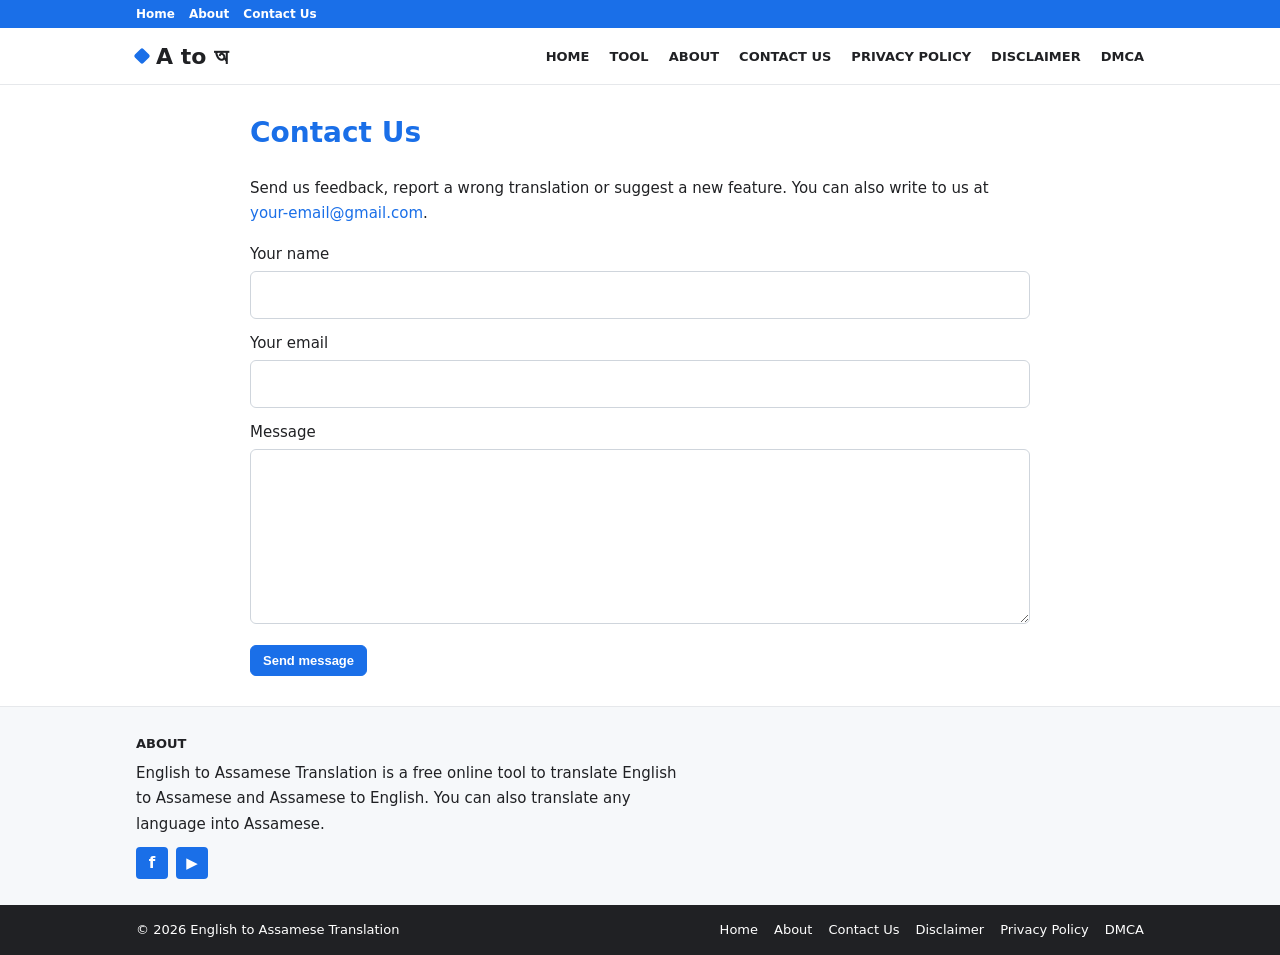
==== contact.html @ fa43d22e "Rename contact[1].html to contact.html" ====
<!DOCTYPE html>
<html lang="en"><head><meta charset="UTF-8"><meta name="viewport" content="width=device-width,initial-scale=1">
<title>Contact Us - English to Assamese Translation</title><meta name="description" content="Contact English to Assamese Translation for feedback, suggestions or copyright questions."><link rel="canonical" href="https://assam-career.github.io/english-to-assamese/contact.html">
<link rel="icon" href="favicon.svg" type="image/svg+xml"><link rel="stylesheet" href="style.css">
<meta property="og:site_name" content="English to Assamese Translation"><meta property="og:type" content="website"><meta property="og:title" content="Contact Us - English to Assamese Translation"><meta property="og:description" content="Contact English to Assamese Translation for feedback, suggestions or copyright questions."><meta property="og:url" content="https://assam-career.github.io/english-to-assamese/contact.html">
</head><body id="top">
<div class="top"><div class="w"><a href="./">Home</a><a href="about.html">About</a><a href="contact.html">Contact Us</a></div></div>
<header><div class="w hd"><a class="lg" href="./">A to অ</a><input type="checkbox" id="mn"><label class="bg" for="mn" aria-label="Menu">&#9776;</label><nav><a href="index.html#top">Home</a><a href="index.html#tool">Tool</a><a href="about.html">About</a><a href="contact.html">Contact Us</a><a href="privacy-policy.html">Privacy Policy</a><a href="disclaimer.html">Disclaimer</a><a href="dmca.html">DMCA</a></nav></div></header>
<main class="w"><div class="pg"><h1>Contact Us</h1><p>Send us feedback, report a wrong translation or suggest a new feature. You can also write to us at <a href="mailto:your-email@gmail.com">your-email@gmail.com</a>.</p><form id="cf"><label>Your name<input id="n" required></label><label>Your email<input id="e" type="email" required></label><label>Message<textarea id="m" rows="6" required></textarea></label><button class="bt go" type="submit">Send message</button></form><script>document.getElementById("cf").onsubmit=function(x){x.preventDefault();var g=function(i){return document.getElementById(i).value};location.href="mailto:your-email@gmail.com?subject="+encodeURIComponent("Message from "+g("n"))+"&body="+encodeURIComponent(g("m")+"\n\n"+g("n")+" ("+g("e")+")")}</script></div></main>
<footer><div class="ft"><div class="w"><h4>About</h4><p>English to Assamese Translation is a free online tool to translate English to Assamese and Assamese to English. You can also translate any language into Assamese.</p>
<div class="so"><a href="#" aria-label="Facebook">f</a><a href="#" aria-label="YouTube">&#9654;</a></div></div></div>
<div class="fb"><div class="w"><span>&copy; 2026 English to Assamese Translation</span><span><a href="./">Home</a><a href="about.html">About</a><a href="contact.html">Contact Us</a><a href="disclaimer.html">Disclaimer</a><a href="privacy-policy.html">Privacy Policy</a><a href="dmca.html">DMCA</a></span></div></div></footer>
</body></html>
---- style.css ----
*{box-sizing:border-box}body{margin:0;font:15px/1.7 system-ui,-apple-system,"Segoe UI",Roboto,Arial,sans-serif;color:#202124;background:#fff}
a{color:#1a6fe8;text-decoration:none}a:hover{text-decoration:underline}
.w{max-width:1040px;margin:0 auto;padding:0 16px}
.top{background:#1a6fe8;font-size:12px}.top a{color:#fff;display:inline-block;padding:4px 14px 4px 0;font-weight:600}
header{background:#fff;border-bottom:1px solid #e6e8eb;position:sticky;top:0;z-index:20}
.hd{display:flex;align-items:center;justify-content:space-between;min-height:56px}
.lg{font-weight:800;font-size:22px;color:#202124;display:flex;align-items:center;gap:8px}.lg:hover{text-decoration:none}
.lg:before{content:"";width:12px;height:12px;background:#1a6fe8;transform:rotate(45deg);border-radius:2px}
nav a{color:#202124;font-weight:600;font-size:13px;text-transform:uppercase;margin-left:20px}nav a:hover{color:#1a6fe8;text-decoration:none}
#mn,.bg{display:none}.bg{font-size:28px;cursor:pointer;line-height:1}
.hero{text-align:center;padding:26px 0 6px}.hero h1{color:#1a6fe8;font-size:30px;line-height:1.25;margin:0}
.hero p{font-weight:600;margin:8px 0}.hero h2{color:#1a6fe8;font-size:34px;margin:4px 0}.hr{width:80px;height:2px;background:#202124;margin:10px auto}
.tool{border:1px solid #dfe3e8;border-radius:10px;box-shadow:0 2px 10px rgba(0,0,0,.08);overflow:hidden;max-width:900px;margin:14px auto 26px;background:#fff}
.tb{background:#1a6fe8;color:#fff;font-weight:700;padding:11px 16px}
.pn{display:grid;grid-template-columns:1fr 1fr}.pl{padding:12px 14px;border-right:1px solid #e6e8eb}.pr{padding:12px 14px;background:#f6f8fa}
.sel{display:flex;gap:6px;align-items:center}select{flex:1;min-width:0;padding:8px;border:1px solid #cfd5dc;border-radius:6px;font-size:14px;background:#fff}
#in{width:100%;height:190px;border:0;outline:0;resize:vertical;font:400 21px/1.4 inherit;font-family:inherit;padding:10px 0;background:transparent}
#out{min-height:190px;font-size:21px;line-height:1.4;padding:10px 0;white-space:pre-wrap;word-break:break-word}#out:empty:before{content:"Translation";color:#9aa0a6}
.bt{border:1px solid #cfd5dc;background:#fff;border-radius:6px;padding:7px 12px;font-size:13px;cursor:pointer;color:#202124}.bt:hover{background:#eef3fd}
.go{background:#1a6fe8;color:#fff;border-color:#1a6fe8;font-weight:700}.go:hover{background:#1558bd}
.ac{display:flex;flex-wrap:wrap;gap:8px;align-items:center;font-size:12px;color:#5f6368}#st{color:#c5221f}
.ph{border-top:1px solid #e6e8eb;padding:14px 16px}.ph h3{margin:0 0 10px;font-size:15px;color:#5f6368;font-weight:600}
.tabs{display:flex;gap:8px;overflow-x:auto;padding-bottom:6px}.tabs button{white-space:nowrap;border:0;border-radius:16px;background:#eef0f2;padding:6px 14px;font-size:13px;cursor:pointer}.tabs .on{background:#5f6368;color:#fff}
#pl{display:grid;grid-template-columns:1fr 1fr;gap:2px 24px;margin-top:8px}#pl a{padding:6px 0;color:#3c4043;cursor:pointer;font-size:14px}
.sec{max-width:900px;margin:0 auto 26px}.sec h2{color:#1a6fe8;font-size:22px;margin:26px 0 8px}.sec h3{font-size:17px;margin:20px 0 6px}
.c{text-align:center}.vid{position:relative;padding-top:56.25%;background:#000;border-radius:8px;overflow:hidden}.vid iframe{position:absolute;inset:0;width:100%;height:100%;border:0}
table{border-collapse:collapse;width:100%;font-size:14px}td,th{border:1px solid #dfe3e8;padding:8px;text-align:left}th{background:#eef3fd}
details{border:1px solid #dfe3e8;border-radius:8px;margin:8px 0;padding:0 14px}summary{cursor:pointer;font-weight:600;padding:12px 0}details p{margin:0 0 12px}
.ft{background:#f6f8fa;border-top:1px solid #e6e8eb;padding:26px 0;margin-top:30px}.ft h4{margin:0 0 6px;font-size:13px;text-transform:uppercase}.ft p{margin:6px 0;max-width:560px}
.so{display:flex;gap:8px;margin-top:10px}.so a{width:32px;height:32px;border-radius:4px;background:#1a6fe8;color:#fff;display:flex;align-items:center;justify-content:center;font-weight:700}
.fb{background:#202124;color:#fff;font-size:13px;padding:14px 0}.fb .w{display:flex;justify-content:space-between;flex-wrap:wrap;gap:8px}.fb a{color:#fff;margin-left:16px}.fb .w a:first-child{margin-left:0}
.pg{max-width:780px;margin:24px auto}.pg h1{color:#1a6fe8;font-size:28px}.pg h2{font-size:19px;margin-top:22px}
.pg input,.pg textarea{width:100%;padding:10px;margin:4px 0 12px;border:1px solid #cfd5dc;border-radius:6px;font:inherit}
@media(max-width:760px){.bg{display:block}nav{display:none;position:absolute;left:0;right:0;top:100%;background:#fff;border-bottom:1px solid #e6e8eb;padding:6px 16px}nav a{display:block;margin:0;padding:10px 0;border-bottom:1px solid #f0f1f3}#mn:checked~nav{display:block}
.hero h1{font-size:23px}.hero h2{font-size:26px}.pn{grid-template-columns:1fr}.pl{border-right:0;border-bottom:1px solid #e6e8eb}#in,#out{min-height:130px;height:130px;font-size:19px}#pl{grid-template-columns:1fr}.fb .w{flex-direction:column}.fb a{margin:0 14px 0 0}}
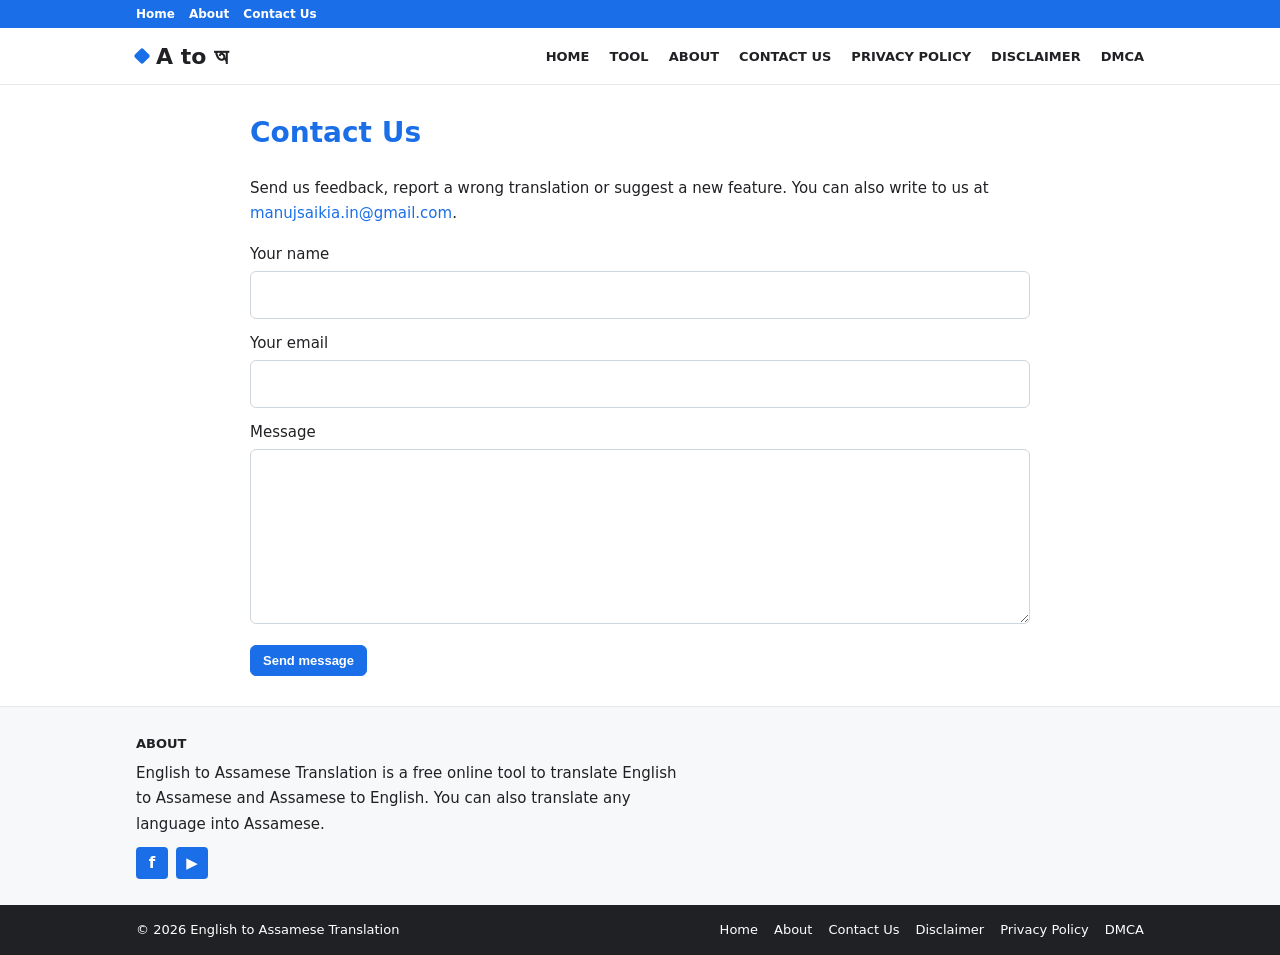
==== commit 543c62f1: "Update contact.html" ====
--- a/contact.html
+++ b/contact.html
@@ -6,7 +6,7 @@
 </head><body id="top">
 <div class="top"><div class="w"><a href="./">Home</a><a href="about.html">About</a><a href="contact.html">Contact Us</a></div></div>
 <header><div class="w hd"><a class="lg" href="./">A to অ</a><input type="checkbox" id="mn"><label class="bg" for="mn" aria-label="Menu">&#9776;</label><nav><a href="index.html#top">Home</a><a href="index.html#tool">Tool</a><a href="about.html">About</a><a href="contact.html">Contact Us</a><a href="privacy-policy.html">Privacy Policy</a><a href="disclaimer.html">Disclaimer</a><a href="dmca.html">DMCA</a></nav></div></header>
-<main class="w"><div class="pg"><h1>Contact Us</h1><p>Send us feedback, report a wrong translation or suggest a new feature. You can also write to us at <a href="mailto:your-email@gmail.com">your-email@gmail.com</a>.</p><form id="cf"><label>Your name<input id="n" required></label><label>Your email<input id="e" type="email" required></label><label>Message<textarea id="m" rows="6" required></textarea></label><button class="bt go" type="submit">Send message</button></form><script>document.getElementById("cf").onsubmit=function(x){x.preventDefault();var g=function(i){return document.getElementById(i).value};location.href="mailto:your-email@gmail.com?subject="+encodeURIComponent("Message from "+g("n"))+"&body="+encodeURIComponent(g("m")+"\n\n"+g("n")+" ("+g("e")+")")}</script></div></main>
+<main class="w"><div class="pg"><h1>Contact Us</h1><p>Send us feedback, report a wrong translation or suggest a new feature. You can also write to us at <a href="mailto:manujsaikia.in@gmail.com">manujsaikia.in@gmail.com</a>.</p><form id="cf"><label>Your name<input id="n" required></label><label>Your email<input id="e" type="email" required></label><label>Message<textarea id="m" rows="6" required></textarea></label><button class="bt go" type="submit">Send message</button></form><script>document.getElementById("cf").onsubmit=function(x){x.preventDefault();var g=function(i){return document.getElementById(i).value};location.href="mailto:manujsaikia.in@gmail.com?subject="+encodeURIComponent("Message from "+g("n"))+"&body="+encodeURIComponent(g("m")+"\n\n"+g("n")+" ("+g("e")+")")}</script></div></main>
 <footer><div class="ft"><div class="w"><h4>About</h4><p>English to Assamese Translation is a free online tool to translate English to Assamese and Assamese to English. You can also translate any language into Assamese.</p>
 <div class="so"><a href="#" aria-label="Facebook">f</a><a href="#" aria-label="YouTube">&#9654;</a></div></div></div>
 <div class="fb"><div class="w"><span>&copy; 2026 English to Assamese Translation</span><span><a href="./">Home</a><a href="about.html">About</a><a href="contact.html">Contact Us</a><a href="disclaimer.html">Disclaimer</a><a href="privacy-policy.html">Privacy Policy</a><a href="dmca.html">DMCA</a></span></div></div></footer>
